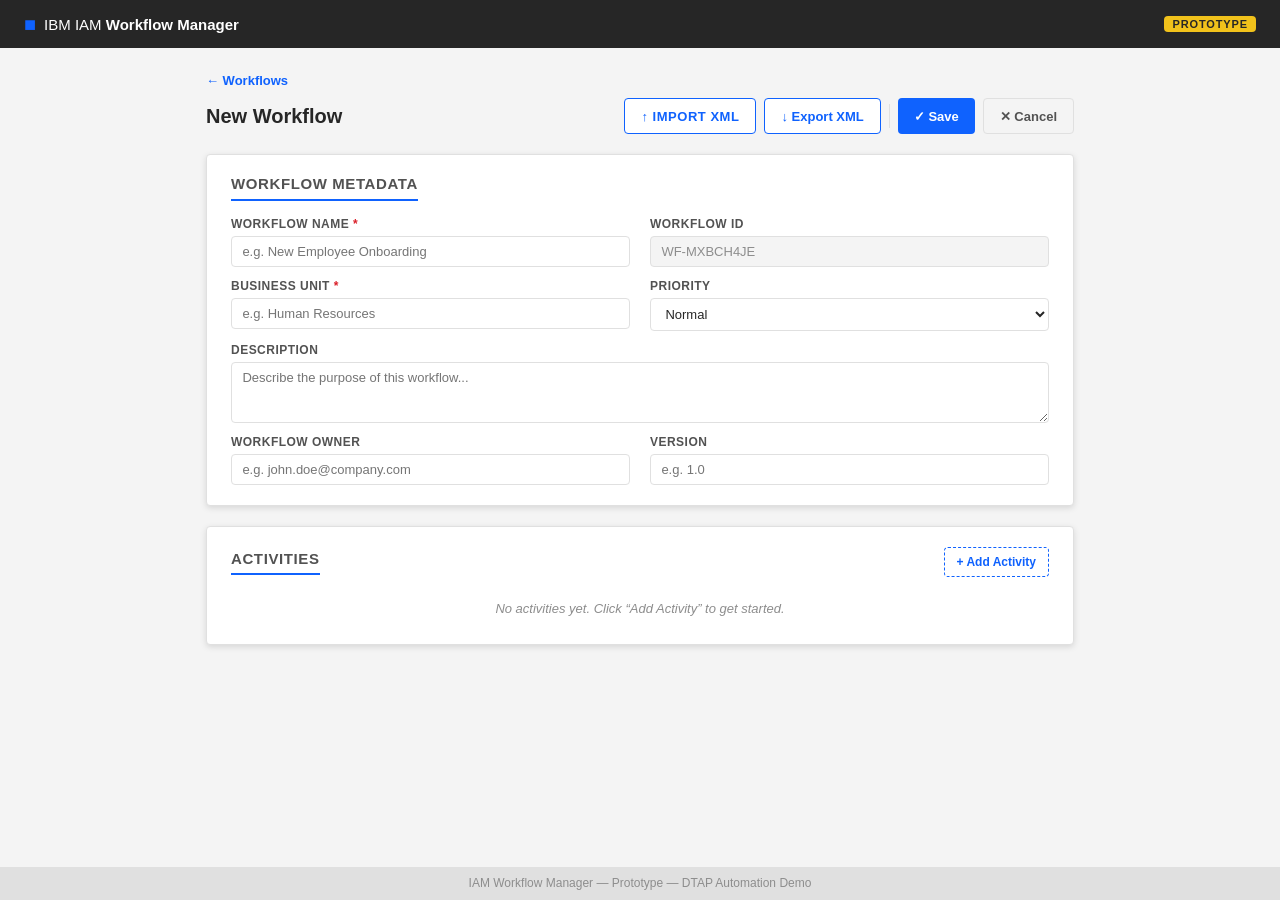
==== src/workflowApp/workflow.html @ bcd1a93f "added new workflowApp" ====
<!DOCTYPE html>
<html lang="en">
<head>
  <meta charset="UTF-8" />
  <meta name="viewport" content="width=device-width, initial-scale=1.0" />
  <title>Workflow Definition — IAM Workflow Manager</title>
  <link rel="stylesheet" href="styles.css" />
</head>
<body>
  <header>
    <div class="header-inner">
      <div class="logo">
        <span class="logo-icon">&#9632;</span>
        <span class="logo-text">IBM IAM <strong>Workflow Manager</strong></span>
      </div>
      <span class="env-badge">PROTOTYPE</span>
    </div>
  </header>

  <main>
    <div class="breadcrumb">
      <a href="index.html">&#8592; Workflows</a>
    </div>

    <div class="toolbar">
      <h1 class="page-title" id="pageTitle">Workflow Definition</h1>
      <div class="toolbar-actions">
        <!-- secondary: file actions -->
        <label class="btn btn-secondary" title="Import an existing workflow XML">
          &#8593; Import XML
          <input type="file" id="importInput" accept=".xml" hidden />
        </label>
        <button class="btn btn-secondary" id="exportBtn" title="Save to exports/ and download">
          &#8595; Export XML
        </button>
        <!-- divider -->
        <span class="toolbar-sep"></span>
        <!-- primary: form actions -->
        <button class="btn btn-primary" id="saveBtn">&#10003; Save</button>
        <button class="btn btn-ghost"   id="cancelBtn">&#10005; Cancel</button>
      </div>
    </div>

    <div id="toast" class="toast hidden"></div>

    <form id="workflowForm" novalidate>
      <!-- ── Workflow Metadata ──────────────────────────────── -->
      <section class="card">
        <h2 class="card-title">Workflow Metadata</h2>
        <div class="grid-2">
          <div class="field">
            <label for="wfName">Workflow Name <span class="required">*</span></label>
            <input type="text" id="wfName" placeholder="e.g. New Employee Onboarding" required />
          </div>
          <div class="field">
            <label for="wfId">Workflow ID</label>
            <input type="text" id="wfId" placeholder="Auto-generated" readonly class="readonly" />
          </div>
          <div class="field">
            <label for="wfBusinessUnit">Business Unit <span class="required">*</span></label>
            <input type="text" id="wfBusinessUnit" placeholder="e.g. Human Resources" required />
          </div>
          <div class="field">
            <label for="wfPriority">Priority</label>
            <select id="wfPriority">
              <option value="low">Low</option>
              <option value="normal" selected>Normal</option>
              <option value="high">High</option>
              <option value="critical">Critical</option>
            </select>
          </div>
          <div class="field field-full">
            <label for="wfDescription">Description</label>
            <textarea id="wfDescription" rows="3" placeholder="Describe the purpose of this workflow..."></textarea>
          </div>
          <div class="field">
            <label for="wfOwner">Workflow Owner</label>
            <input type="text" id="wfOwner" placeholder="e.g. john.doe@company.com" />
          </div>
          <div class="field">
            <label for="wfVersion">Version</label>
            <input type="text" id="wfVersion" placeholder="e.g. 1.0" />
          </div>
        </div>
      </section>

      <!-- ── Activities ─────────────────────────────────────── -->
      <section class="card">
        <div class="section-header">
          <h2 class="card-title">Activities</h2>
          <button type="button" class="btn btn-add" id="addActivityBtn">+ Add Activity</button>
        </div>
        <div id="activitiesList" class="activities-list"></div>
        <p id="emptyActivities" class="empty-hint">
          No activities yet. Click &ldquo;Add Activity&rdquo; to get started.
        </p>
      </section>
    </form>
  </main>

  <footer>
    <p>IAM Workflow Manager &mdash; Prototype &mdash; DTAP Automation Demo</p>
  </footer>

  <script src="workflow.js"></script>
</body>
</html>
---- src/workflowApp/styles.css ----
/* ── Reset & base ───────────────────────────────────────────── */
*, *::before, *::after { box-sizing: border-box; margin: 0; padding: 0; }

:root {
  --ibm-blue:     #0f62fe;
  --ibm-blue-dk:  #0043ce;
  --ibm-blue-lt:  #d0e2ff;
  --ibm-gray-10:  #f4f4f4;
  --ibm-gray-20:  #e0e0e0;
  --ibm-gray-50:  #8d8d8d;
  --ibm-gray-70:  #525252;
  --ibm-gray-90:  #262626;
  --ibm-white:    #ffffff;
  --ibm-red:      #da1e28;
  --ibm-green:    #198038;
  --ibm-yellow:   #f1c21b;
  --radius:       4px;
  --shadow:       0 2px 6px rgba(0,0,0,.12);
}

body {
  font-family: 'IBM Plex Sans', 'Segoe UI', Arial, sans-serif;
  font-size: 14px;
  color: var(--ibm-gray-90);
  background: var(--ibm-gray-10);
  min-height: 100vh;
  display: flex;
  flex-direction: column;
}

/* ── Header ─────────────────────────────────────────────────── */
header {
  background: var(--ibm-gray-90);
  color: var(--ibm-white);
  padding: 0 1.5rem;
  height: 48px;
  display: flex;
  align-items: center;
  flex-shrink: 0;
}

.header-inner {
  display: flex;
  align-items: center;
  justify-content: space-between;
  width: 100%;
}

.logo { display: flex; align-items: center; gap: .5rem; font-size: 15px; }
.logo-icon { color: var(--ibm-blue); font-size: 20px; }

.env-badge {
  background: var(--ibm-yellow);
  color: var(--ibm-gray-90);
  font-size: 11px;
  font-weight: 700;
  letter-spacing: .08em;
  padding: 2px 8px;
  border-radius: var(--radius);
}

/* ── Main ───────────────────────────────────────────────────── */
main {
  flex: 1;
  max-width: 900px;
  width: 100%;
  margin: 1.5rem auto;
  padding: 0 1rem;
}

/* ── Toolbar ────────────────────────────────────────────────── */
.toolbar {
  display: flex;
  align-items: center;
  justify-content: space-between;
  margin-bottom: 1.25rem;
  flex-wrap: wrap;
  gap: .75rem;
}

.page-title {
  font-size: 20px;
  font-weight: 600;
  color: var(--ibm-gray-90);
}

.toolbar-actions { display: flex; gap: .5rem; }

/* ── Buttons ────────────────────────────────────────────────── */
.btn {
  display: inline-flex;
  align-items: center;
  gap: .35rem;
  padding: 0 1rem;
  height: 36px;
  border: none;
  border-radius: var(--radius);
  font-size: 13px;
  font-weight: 600;
  cursor: pointer;
  transition: background .15s, box-shadow .15s;
  white-space: nowrap;
  user-select: none;
}

.btn-primary {
  background: var(--ibm-blue);
  color: var(--ibm-white);
}
.btn-primary:hover { background: var(--ibm-blue-dk); }

.btn-secondary {
  background: var(--ibm-white);
  color: var(--ibm-blue);
  border: 1px solid var(--ibm-blue);
  cursor: pointer;
}
.btn-secondary:hover { background: var(--ibm-blue-lt); }

.btn-add {
  background: transparent;
  color: var(--ibm-blue);
  border: 1px dashed var(--ibm-blue);
  height: 30px;
  padding: 0 .75rem;
  font-size: 12px;
}
.btn-add:hover { background: var(--ibm-blue-lt); }

.btn-danger {
  background: transparent;
  color: var(--ibm-red);
  border: 1px solid var(--ibm-red);
  height: 28px;
  padding: 0 .6rem;
  font-size: 12px;
}
.btn-danger:hover { background: #fff1f1; }

/* ── Cards ──────────────────────────────────────────────────── */
.card {
  background: var(--ibm-white);
  border: 1px solid var(--ibm-gray-20);
  border-radius: var(--radius);
  padding: 1.25rem 1.5rem;
  margin-bottom: 1.25rem;
  box-shadow: var(--shadow);
}

.card-title {
  font-size: 15px;
  font-weight: 600;
  margin-bottom: 1rem;
  color: var(--ibm-gray-70);
  text-transform: uppercase;
  letter-spacing: .04em;
  border-bottom: 2px solid var(--ibm-blue);
  padding-bottom: .4rem;
  display: inline-block;
}

.section-header {
  display: flex;
  align-items: center;
  justify-content: space-between;
  margin-bottom: 1rem;
}
.section-header .card-title { margin-bottom: 0; }

/* ── Form fields ────────────────────────────────────────────── */
.grid-2 {
  display: grid;
  grid-template-columns: 1fr 1fr;
  gap: .75rem 1.25rem;
}

.field { display: flex; flex-direction: column; gap: .3rem; }
.field-full { grid-column: 1 / -1; }

label {
  font-size: 12px;
  font-weight: 600;
  color: var(--ibm-gray-70);
  text-transform: uppercase;
  letter-spacing: .04em;
}

.required { color: var(--ibm-red); }

input[type="text"],
input[type="email"],
textarea,
select {
  border: 1px solid var(--ibm-gray-20);
  border-radius: var(--radius);
  padding: .45rem .65rem;
  font-size: 13px;
  color: var(--ibm-gray-90);
  background: var(--ibm-white);
  outline: none;
  transition: border-color .15s, box-shadow .15s;
  font-family: inherit;
  width: 100%;
}

input[type="text"]:focus,
input[type="email"]:focus,
textarea:focus,
select:focus {
  border-color: var(--ibm-blue);
  box-shadow: 0 0 0 2px var(--ibm-blue-lt);
}

input.readonly {
  background: var(--ibm-gray-10);
  color: var(--ibm-gray-50);
  cursor: default;
}

textarea { resize: vertical; }

/* ── Activity items ─────────────────────────────────────────── */
.activities-list { display: flex; flex-direction: column; gap: .75rem; }

.activity-item {
  border: 1px solid var(--ibm-gray-20);
  border-radius: var(--radius);
  padding: .9rem 1rem;
  background: var(--ibm-gray-10);
  position: relative;
}

.activity-header {
  display: flex;
  align-items: center;
  justify-content: space-between;
  margin-bottom: .75rem;
}

.activity-seq {
  font-size: 11px;
  font-weight: 700;
  color: var(--ibm-white);
  background: var(--ibm-blue);
  border-radius: 50%;
  width: 22px;
  height: 22px;
  display: flex;
  align-items: center;
  justify-content: center;
  flex-shrink: 0;
}

.activity-name-preview {
  font-size: 13px;
  font-weight: 600;
  color: var(--ibm-gray-70);
  flex: 1;
  margin-left: .5rem;
}

.activity-grid {
  display: grid;
  grid-template-columns: 1fr 1fr;
  gap: .6rem .9rem;
}

.activity-field-full { grid-column: 1 / -1; }

/* ── Type badges ────────────────────────────────────────────── */
.type-badge {
  display: inline-block;
  padding: 1px 8px;
  border-radius: 999px;
  font-size: 11px;
  font-weight: 700;
  letter-spacing: .04em;
  text-transform: uppercase;
}
.type-approval  { background: #d0e2ff; color: #0043ce; }
.type-task      { background: #defbe6; color: #0e6027; }
.type-notification { background: #ffd6e8; color: #740937; }

/* ── Empty hint ─────────────────────────────────────────────── */
.empty-hint {
  color: var(--ibm-gray-50);
  font-size: 13px;
  font-style: italic;
  padding: .5rem 0;
  text-align: center;
}

/* ── Breadcrumb ─────────────────────────────────────────────── */
.breadcrumb {
  margin-bottom: .65rem;
}
.breadcrumb a {
  font-size: 13px;
  color: var(--ibm-blue);
  text-decoration: none;
  font-weight: 600;
}
.breadcrumb a:hover { text-decoration: underline; }

/* ── Toolbar separator ──────────────────────────────────────── */
.toolbar-sep {
  width: 1px;
  height: 24px;
  background: var(--ibm-gray-20);
  align-self: center;
}

/* ── Ghost button ───────────────────────────────────────────── */
.btn-ghost {
  background: transparent;
  color: var(--ibm-gray-70);
  border: 1px solid var(--ibm-gray-20);
}
.btn-ghost:hover { background: var(--ibm-gray-10); }

/* ── Small button ───────────────────────────────────────────── */
.btn-sm {
  height: 28px;
  padding: 0 .75rem;
  font-size: 12px;
}

/* ── Workflow table ─────────────────────────────────────────── */
.wf-table {
  width: 100%;
  border-collapse: collapse;
  font-size: 13px;
}
.wf-table th {
  text-align: left;
  font-size: 11px;
  font-weight: 700;
  text-transform: uppercase;
  letter-spacing: .04em;
  color: var(--ibm-gray-70);
  padding: .5rem .75rem;
  border-bottom: 2px solid var(--ibm-gray-20);
  white-space: nowrap;
}
.wf-table td {
  padding: .65rem .75rem;
  border-bottom: 1px solid var(--ibm-gray-10);
  vertical-align: middle;
}
.wf-table tbody tr:hover { background: var(--ibm-gray-10); }
.wf-table .actions-cell { text-align: right; white-space: nowrap; }

.muted {
  color: var(--ibm-gray-50);
  font-size: 11px;
  font-weight: 400;
}

/* ── Priority badges ────────────────────────────────────────── */
.priority-badge {
  display: inline-block;
  padding: 1px 8px;
  border-radius: 999px;
  font-size: 11px;
  font-weight: 700;
  letter-spacing: .04em;
  text-transform: uppercase;
}
.priority-low      { background: var(--ibm-gray-20); color: var(--ibm-gray-70); }
.priority-normal   { background: var(--ibm-blue-lt); color: var(--ibm-blue-dk); }
.priority-high     { background: #ffd6a5; color: #8a3800; }
.priority-critical { background: #ffd6d6; color: #a2191f; }

/* ── Utility ────────────────────────────────────────────────── */
.hidden { display: none !important; }

/* ── Error hint ─────────────────────────────────────────────── */
.error-hint { color: var(--ibm-red) !important; }
.error-hint code {
  background: #fff1f1;
  padding: 1px 5px;
  border-radius: var(--radius);
  font-family: 'IBM Plex Mono', 'Consolas', monospace;
  font-size: 12px;
}

/* ── Toast ──────────────────────────────────────────────────── */
.toast {
  position: fixed;
  bottom: 1.5rem;
  right: 1.5rem;
  padding: .75rem 1.25rem;
  border-radius: var(--radius);
  font-size: 13px;
  font-weight: 600;
  color: var(--ibm-white);
  box-shadow: 0 4px 12px rgba(0,0,0,.2);
  z-index: 1000;
}
.toast.success { background: var(--ibm-green); }
.toast.error   { background: var(--ibm-red); }

/* ── Footer ─────────────────────────────────────────────────── */
footer {
  background: var(--ibm-gray-20);
  color: var(--ibm-gray-50);
  text-align: center;
  font-size: 12px;
  padding: .6rem 1rem;
}

/* ── Responsive ─────────────────────────────────────────────── */
@media (max-width: 600px) {
  .grid-2, .activity-grid { grid-template-columns: 1fr; }
  .field-full, .activity-field-full { grid-column: unset; }
  .toolbar { flex-direction: column; align-items: flex-start; }
}
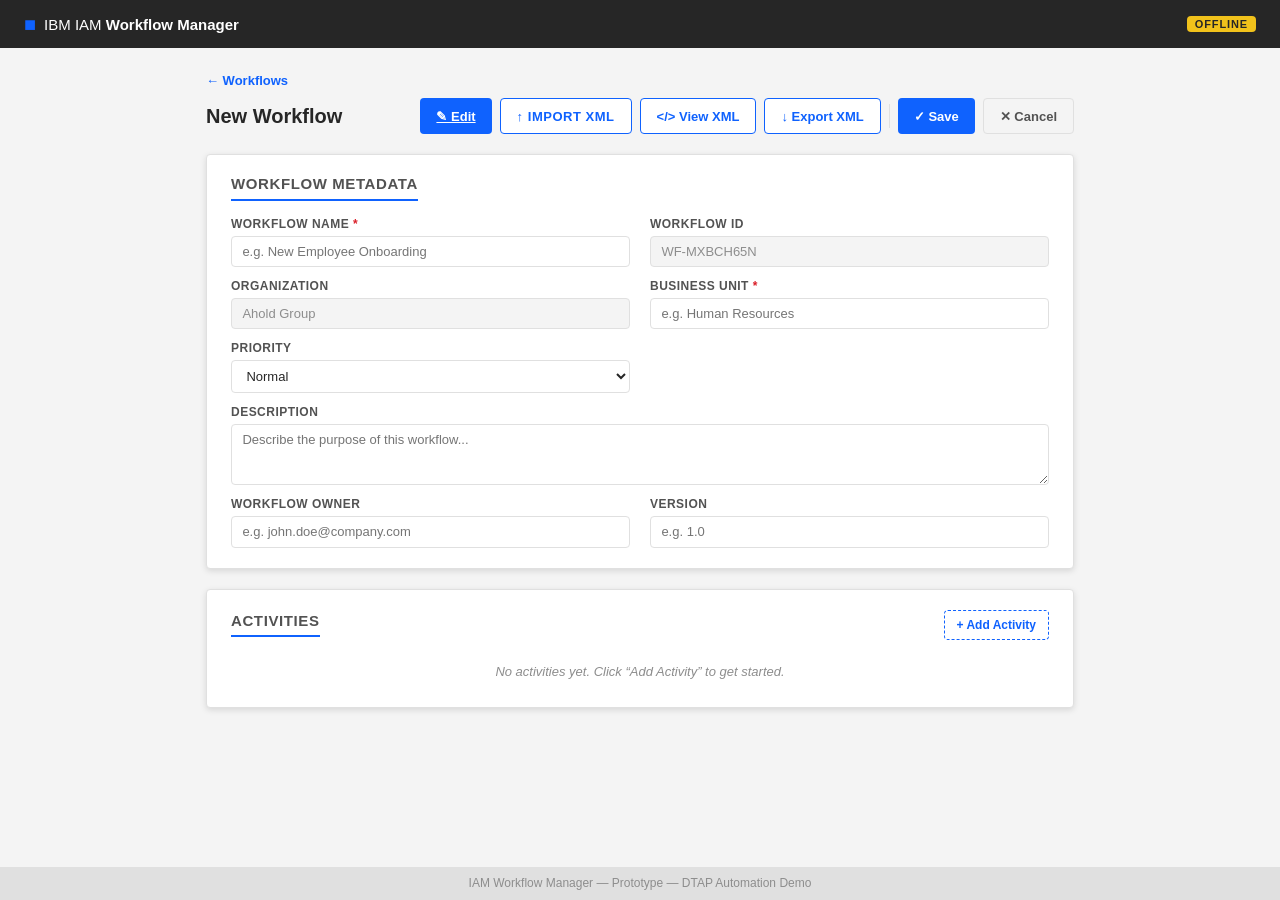
==== commit 24876a25: "fixes on the workflow app" ====
--- a/src/workflowApp/workflow.html
+++ b/src/workflowApp/workflow.html
@@ -13,7 +13,7 @@
         <span class="logo-icon">&#9632;</span>
         <span class="logo-text">IBM IAM <strong>Workflow Manager</strong></span>
       </div>
-      <span class="env-badge">PROTOTYPE</span>
+      <span class="env-badge" id="envBadge">&hellip;</span>
     </div>
   </header>
 
@@ -25,16 +25,23 @@
     <div class="toolbar">
       <h1 class="page-title" id="pageTitle">Workflow Definition</h1>
       <div class="toolbar-actions">
+        <!-- view-only: switch to the editable form -->
+        <a class="btn btn-primary" id="editBtn" href="#" title="Edit this workflow" hidden>
+          &#9998; Edit
+        </a>
         <!-- secondary: file actions -->
-        <label class="btn btn-secondary" title="Import an existing workflow XML">
+        <label class="btn btn-secondary" id="importLabel" title="Import an existing workflow XML">
           &#8593; Import XML
           <input type="file" id="importInput" accept=".xml" hidden />
         </label>
+        <button class="btn btn-secondary" id="viewXmlBtn" title="Show the generated workflow XML">
+          &#60;/&#62; View XML
+        </button>
         <button class="btn btn-secondary" id="exportBtn" title="Save to exports/ and download">
           &#8595; Export XML
         </button>
         <!-- divider -->
-        <span class="toolbar-sep"></span>
+        <span class="toolbar-sep" id="toolbarSep"></span>
         <!-- primary: form actions -->
         <button class="btn btn-primary" id="saveBtn">&#10003; Save</button>
         <button class="btn btn-ghost"   id="cancelBtn">&#10005; Cancel</button>
@@ -42,6 +49,14 @@
     </div>
 
     <div id="toast" class="toast hidden"></div>
+
+    <!-- Shown after an upload: the file is in imports/, not yet in workflows/ -->
+    <div id="importBanner" class="banner hidden">
+      <strong>Imported <span id="importFilename" class="mono"></span></strong>
+      &mdash; a copy is stored in <code>imports/</code>. Review the workflow below, then
+      <strong>Save</strong> to promote it to <code>workflows/</code>, or
+      <strong>Cancel</strong> to discard it.
+    </div>
 
     <form id="workflowForm" novalidate>
       <!-- ── Workflow Metadata ──────────────────────────────── -->
@@ -55,6 +70,11 @@
           <div class="field">
             <label for="wfId">Workflow ID</label>
             <input type="text" id="wfId" placeholder="Auto-generated" readonly class="readonly" />
+          </div>
+          <div class="field">
+            <label for="wfOrganization">Organization</label>
+            <input type="text" id="wfOrganization" value="Ahold Group" readonly class="readonly"
+                   title="This prototype manages workflows for a single organization." />
           </div>
           <div class="field">
             <label for="wfBusinessUnit">Business Unit <span class="required">*</span></label>
@@ -96,6 +116,12 @@
         </p>
       </section>
     </form>
+
+    <!-- ── Workflow XML (the artifact moved between environments) ── -->
+    <section class="card hidden" id="xmlCard">
+      <h2 class="card-title">Workflow XML</h2>
+      <pre class="xml-preview" id="xmlPreview"></pre>
+    </section>
   </main>
 
   <footer>
--- a/src/workflowApp/styles.css
+++ b/src/workflowApp/styles.css
@@ -84,6 +84,13 @@
   color: var(--ibm-gray-90);
 }
 
+.page-subtitle {
+  font-size: 12px;
+  color: var(--ibm-gray-70);
+  margin-top: .15rem;
+}
+.page-subtitle strong { color: var(--ibm-blue-dk); }
+
 .toolbar-actions { display: flex; gap: .5rem; }
 
 /* ── Buttons ────────────────────────────────────────────────── */
@@ -371,8 +378,42 @@
 .priority-high     { background: #ffd6a5; color: #8a3800; }
 .priority-critical { background: #ffd6d6; color: #a2191f; }
 
+/* ── XML preview ────────────────────────────────────────────── */
+.xml-preview {
+  background: var(--ibm-gray-90);
+  color: #e0e0e0;
+  font-family: 'IBM Plex Mono', 'Consolas', monospace;
+  font-size: 12px;
+  line-height: 1.5;
+  padding: 1rem 1.1rem;
+  border-radius: var(--radius);
+  overflow-x: auto;
+  white-space: pre;
+  tab-size: 2;
+}
+
+/* ── Import banner ──────────────────────────────────────────── */
+.banner {
+  background: var(--ibm-blue-lt);
+  border-left: 3px solid var(--ibm-blue);
+  border-radius: var(--radius);
+  padding: .75rem 1rem;
+  margin-bottom: 1rem;
+  font-size: 13px;
+  line-height: 1.5;
+  color: var(--ibm-gray-90);
+}
+.banner code {
+  background: rgba(255,255,255,.7);
+  padding: 1px 5px;
+  border-radius: var(--radius);
+  font-family: 'IBM Plex Mono', 'Consolas', monospace;
+  font-size: 12px;
+}
+
 /* ── Utility ────────────────────────────────────────────────── */
 .hidden { display: none !important; }
+.mono { font-family: 'IBM Plex Mono', 'Consolas', monospace; }
 
 /* ── Error hint ─────────────────────────────────────────────── */
 .error-hint { color: var(--ibm-red) !important; }
